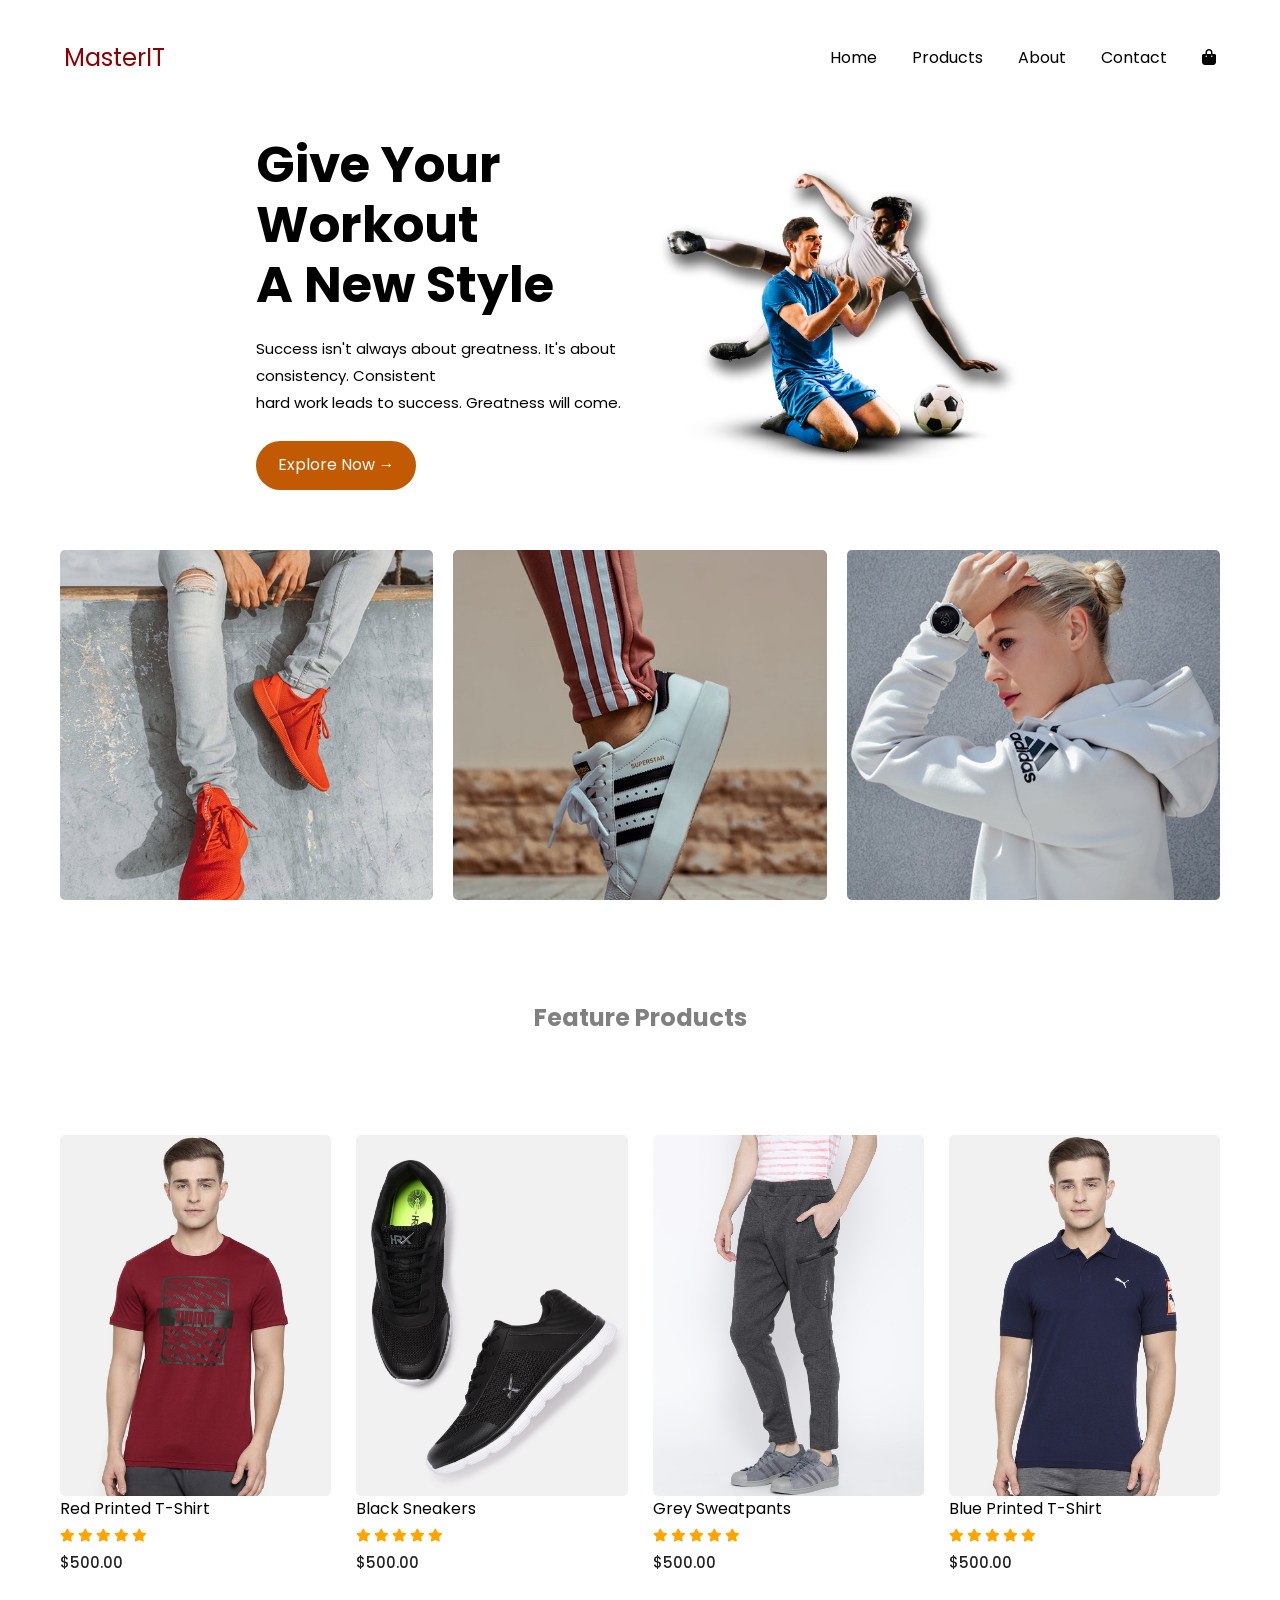
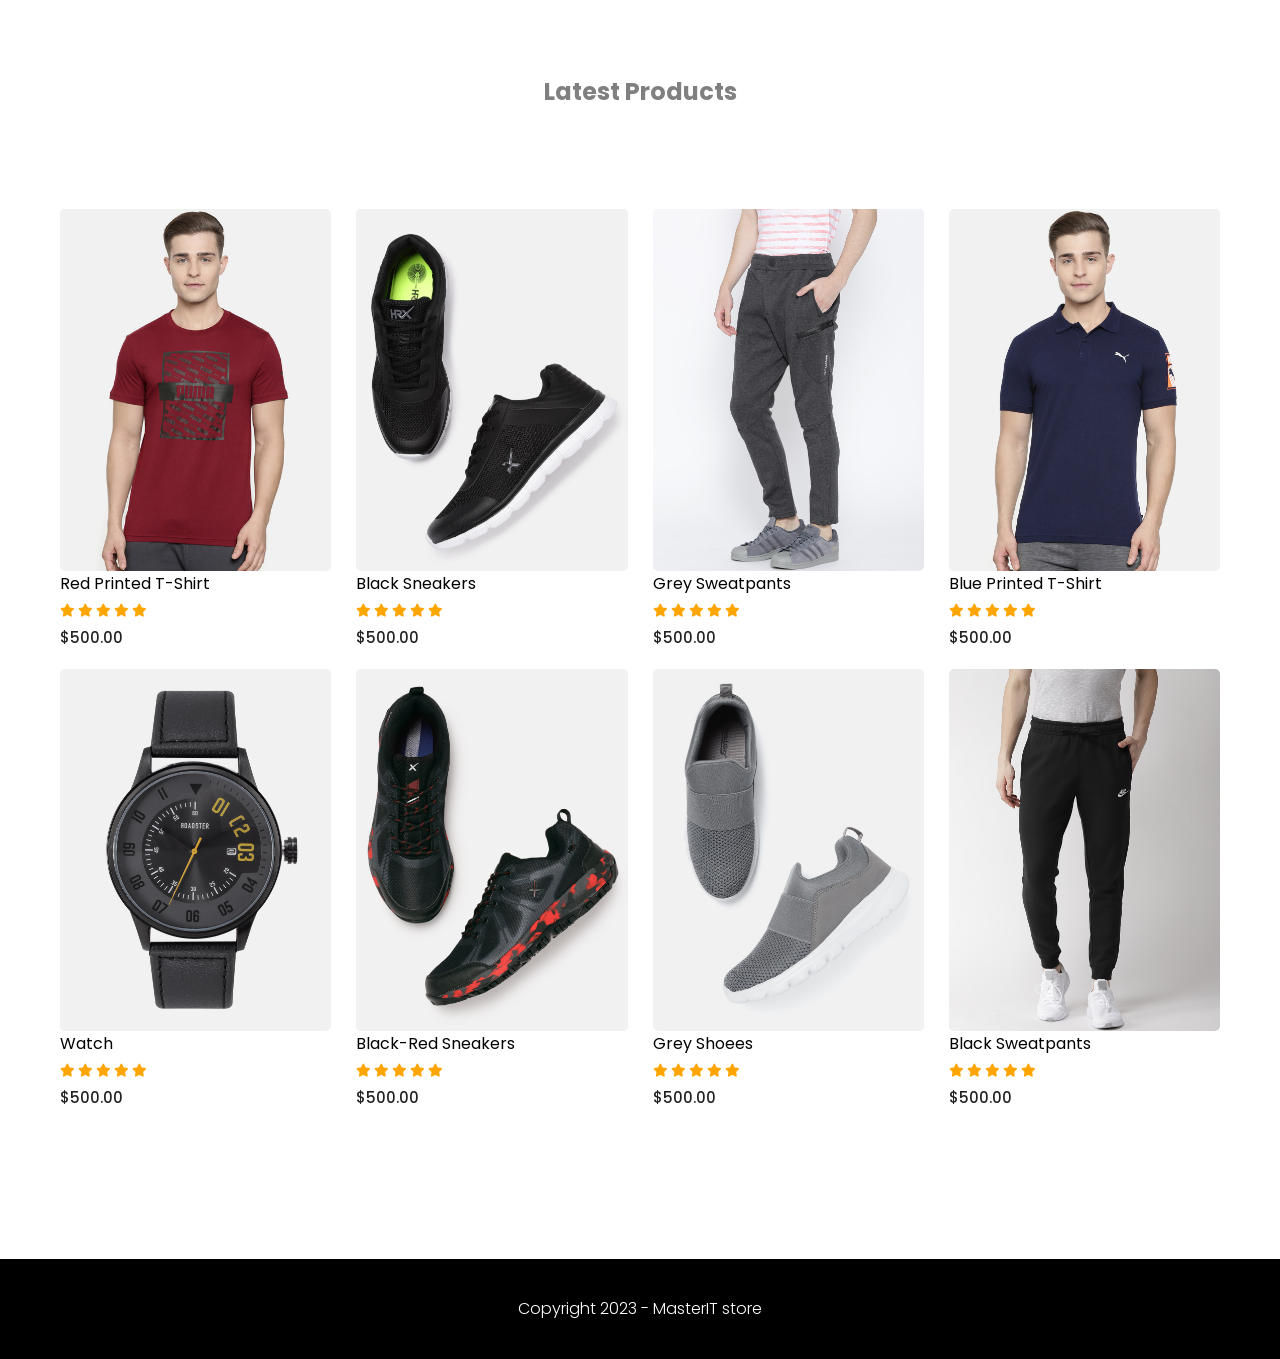
==== index.html @ 78290459 "masteritweb" ====
<!DOCTYPE html>
<html lang="en">
<head>
    <meta charset="UTF-8">
    <meta name="viewport" content="width=device-width, initial-scale=1.0">
    <link rel="stylesheet" href="https://cdnjs.cloudflare.com/ajax/libs/font-awesome/6.7.2/css/all.min.css">
    <link rel="stylesheet" href="style2.css">
    <link rel="preconnect" href="https://fonts.googleapis.com">
    <link rel="preconnect" href="https://fonts.gstatic.com" crossorigin>
    <link
        href="https://fonts.googleapis.com/css2?family=Inter:ital,opsz,wght@0,14..32,100..900;1,14..32,100..900&family=Poppins:ital,wght@0,100;0,200;0,300;0,400;0,500;0,600;0,700;0,800;0,900;1,100;1,200;1,300;1,400;1,500;1,600;1,700;1,800;1,900&display=swap"
        rel="stylesheet">
    <title>Home Page</title>
</head>
<body>
    <div class="container">

        <div class="navigation">
            <div class="name">
                <h1>MasterIT</h1>
            </div>
            
            <div class="menu">
                <button class="menu-toggle" type="button" aria-label="Toggle navigation" aria-expanded="false" aria-controls="primary-menu">
                    <i class="fa-solid fa-bars" aria-hidden="true"></i>
                </button>
                <ul id="primary-menu">
                    <li><a href="index.html">Home</a></li>
                    <li><a href="product.html">Products</a></li>
                    <li><a href="about.html">About</a></li>
                    <li><a href="contact.html">Contact</a></li>
                    <a href="shop.html"><i class="fa-solid fa-bag-shopping"></i></a>
                </ul>

                
            </div>
        </div>
        
        <div class="body">

            <div class="body2">
                <div class="text">
                    <div class="header">
                        <h1>Give Your Workout <br> A New Style</h1>
                    </div>
                    <div class="body1">
                        <div class="info">
                            <p>
                                Success isn't always about greatness. It's about consistency. Consistent <br> hard work leads to success. Greatness will come.
                            </p>
                            
                            <div class="button">
                                <p>Explore Now &#x2192;</p>
                                
                            </div>
                        </div>
                    </div>
                </div>
                
                <div class="img">
                    <img src="img/img-01.png" alt="">
                </div>
            </div>
            
            <div class="category">
                <img class="category-img" src="img/category-1.jpg" alt="">
                <img class="category-img" src="img/category-2.jpg" alt="">
                <img class="category-img" src="img/category-3.jpg" alt="">
            </div>
            <div class="feature-txt">
                <h2>Feature Products</h2>
            </div>
            <div class="feature-products">
                <div>
                    <img class="feature-img" src="img/product-1.jpg" alt="">
                    <p class="product name">Red Printed T-Shirt</p>
                    <div class="star-icon">
                        <i class="fa-solid fa-star"></i>
                        <i class="fa-solid fa-star"></i>
                        <i class="fa-solid fa-star"></i>
                        <i class="fa-solid fa-star"></i>
                        <i class="fa-solid fa-star"></i>
                    </div>
                    <p class="price">$500.00</p>
                </div>
                <div>
                    <img class="feature-img" src="img/product-2.jpg" alt="">
                    <p class="product name">Black Sneakers</p>
                    <div class="star-icon">
                        <i class="fa-solid fa-star"></i>
                        <i class="fa-solid fa-star"></i>
                        <i class="fa-solid fa-star"></i>
                        <i class="fa-solid fa-star"></i>
                        <i class="fa-solid fa-star"></i>
                    </div>
                    <p class="price">$500.00</p>
                </div>
                <div>
                    <img class="feature-img" src="img/product-3.jpg" alt="">
                    <p class="product name">Grey Sweatpants</p>
                    <div class="star-icon">
                        <i class="fa-solid fa-star"></i>
                        <i class="fa-solid fa-star"></i>
                        <i class="fa-solid fa-star"></i>
                        <i class="fa-solid fa-star"></i>
                        <i class="fa-solid fa-star"></i>
                    </div>
                    <p class="price">$500.00</p>
                </div>
                <div>
                    <img class="feature-img" src="img/product-4.jpg" alt="">
                    <p class="product name">Blue Printed T-Shirt</p>
                    <div class="star-icon">
                        <i class="fa-solid fa-star"></i>
                        <i class="fa-solid fa-star"></i>
                        <i class="fa-solid fa-star"></i>
                        <i class="fa-solid fa-star"></i>
                        <i class="fa-solid fa-star"></i>
                    </div>
                    <p class="price">$500.00</p>
                </div>
            </div>
            
            <div class="latest-txt">
                <h2>Latest Products</h2>
            </div>
            <div class="latest-products">
                <div>
                    <img class="latest-img" src="img/product-1.jpg" alt="">
                    <p class="product name">Red Printed T-Shirt</p>
                    <div class="star-icon">
                        <i class="fa-solid fa-star"></i>
                    <i class="fa-solid fa-star"></i>
                    <i class="fa-solid fa-star"></i>
                    <i class="fa-solid fa-star"></i>
                    <i class="fa-solid fa-star"></i>
                </div>
                <p class="price">$500.00</p>
            </div>
            <div>
                <img class="latest-img" src="img/product-2.jpg" alt="">
                <p class="product name">Black Sneakers</p>
                <div class="star-icon">
                    <i class="fa-solid fa-star"></i>
                    <i class="fa-solid fa-star"></i>
                    <i class="fa-solid fa-star"></i>
                    <i class="fa-solid fa-star"></i>
                    <i class="fa-solid fa-star"></i>
                </div>
                <p class="price">$500.00</p>
            </div>
            <div>
                <img class="latest-img" src="img/product-3.jpg" alt="">
                <p class="product name">Grey Sweatpants</p>
                <div class="star-icon">
                    <i class="fa-solid fa-star"></i>
                    <i class="fa-solid fa-star"></i>
                    <i class="fa-solid fa-star"></i>
                    <i class="fa-solid fa-star"></i>
                    <i class="fa-solid fa-star"></i>
                </div>
                <p class="price">$500.00</p>
            </div>
            <div>
                <img class="latest-img" src="img/product-4.jpg" alt="">
                <p class="product name">Blue Printed T-Shirt</p>
                <div class="star-icon">
                    <i class="fa-solid fa-star"></i>
                    <i class="fa-solid fa-star"></i>
                    <i class="fa-solid fa-star"></i>
                    <i class="fa-solid fa-star"></i>
                    <i class="fa-solid fa-star"></i>
                </div>
                <p class="price">$500.00</p>
            </div> 
        </div>
        
        <div class="latest-products">
            <div>
                <img class="latest-img" src="img/product-9.jpg" alt="">
                <p class="product name">Watch</p>
                <div class="star-icon">
                    <i class="fa-solid fa-star"></i>
                    <i class="fa-solid fa-star"></i>
                    <i class="fa-solid fa-star"></i>
                    <i class="fa-solid fa-star"></i>
                    <i class="fa-solid fa-star"></i>
                </div>
                <p class="price">$500.00</p>
            </div>
            <div>
                <img class="latest-img" src="img/product-10.jpg" alt="">
                <p class="product name">Black-Red Sneakers</p>
                <div class="star-icon">
                    <i class="fa-solid fa-star"></i>
                    <i class="fa-solid fa-star"></i>
                    <i class="fa-solid fa-star"></i>
                    <i class="fa-solid fa-star"></i>
                    <i class="fa-solid fa-star"></i>
                </div>
                <p class="price">$500.00</p>
            </div>
            <div>
                <img class="latest-img" src="img/product-11.jpg" alt="">
                <p class="product name">Grey Shoees</p>
                <div class="star-icon">
                    <i class="fa-solid fa-star"></i>
                    <i class="fa-solid fa-star"></i>
                    <i class="fa-solid fa-star"></i>
                    <i class="fa-solid fa-star"></i>
                    <i class="fa-solid fa-star"></i>
                </div>
                <p class="price">$500.00</p>
            </div>
            <div>
                <img class="latest-img" src="img/product-12.jpg" alt="">
                <p class="product name">Black Sweatpants</p>
                <div class="star-icon">
                    <i class="fa-solid fa-star"></i>
                    <i class="fa-solid fa-star"></i>
                    <i class="fa-solid fa-star"></i>
                    <i class="fa-solid fa-star"></i>
                    <i class="fa-solid fa-star"></i>
                </div>
                <p class="price">$500.00</p>
            </div>
        </div>
        </div>
        
        <div class="footer">
            <p>Copyright 2023 - MasterIT store</p>
        </div>
    </div>
    <script>
        const menu = document.querySelector(".menu");
        const menuToggle = document.querySelector(".menu-toggle");

        menuToggle.addEventListener("click", () => {
            const isOpen = menu.classList.toggle("is-open");
            menuToggle.setAttribute("aria-expanded", String(isOpen));
        });
    </script>
    
</body>
</html>
---- style2.css ----
:root {
    --font-family: 'Poppins', sans-serif;
    --main-color: rgb(194, 89, 3);
}

* {
    margin: 0;
    padding: 0;
    box-sizing: border-box;
}

html {
    width: 100%;
    scroll-behavior: smooth;
}

body {
    width: 100%;
    min-height: 100vh;
    font-family: var(--font-family);
    overflow-x: hidden;
}

.container {
    width: 100%;
    max-width: 100%;
    margin: 0 auto;
}

img {
    display: block;
    max-width: 100%;
    height: auto;
}

.navigation {
    width: 100%;
    display: flex;
    align-items: center;
    justify-content: space-between;
    padding: 10px 5%;
    gap: 20px;
    border-radius: 10px;
    margin-top: 30px;
    
}

.name h1 {
    font-weight: 400;
    font-size: 24px;
    color: darkred;
}

.menu ul {
    list-style: none;
    display: flex;
    align-items: center;
    gap: 35px;
    margin: 0;
    padding: 0;
    font-weight: 500;
}

.menu a {
    color: black;
    text-decoration: none;
    font-weight: 400;
    transition: 0.3s ease-in-out;
}

.menu-toggle {
    display: none;
    border: 0;
    background: transparent;
    color: inherit;
    font-size: 24px;
    padding: 8px;
    cursor: pointer;
}

.menu a:hover,
.menu i:hover {
    color: orange;
}

.menu i {
    cursor: pointer;
    transition: 0.3s ease-in-out;
}

.body2 {
    display: flex;
    align-items: center;
    justify-content: space-evenly;
    gap: 30px;
    width: 100%;
    margin-top: 40px;
    padding: 10px 20%;
    /* margin-left: 10px; */
}

.text {
    width: 50%;
    min-width: 0;
}

.header h1 {
    font-size: clamp(30px, 4vw, 50px);
    color: black;
    margin: 0;
    line-height: 1.2;
}

.info p {
    font-size: 15px;
    line-height: 1.8;
    margin-top: 20px;
}

.button {
    display: inline-block;
    padding: 10px 20px;
    background-color: var(--main-color);
    width: 160px;
    color: white;
    border: none;
    border-radius: 25px;
    cursor: pointer;
    transition: 0.3s ease-in-out;
    margin-top: 25px;
}

.button:hover {
    background-color: rgb(97, 52, 0);
}

.button p {
    text-align: center;
    margin: 0;
    font-size: 16px;
}

.img {
    width: 50%;
    min-width: 0;
    display: flex;
    justify-content: center;
}

.img img {
    width: 100%;
    max-width: 500px;
    height: auto;
    object-fit: contain;
}

.category {
    display: grid;
    grid-template-columns: repeat(3, minmax(0, 1fr));
    gap: 20px;
    width: 100%;
    max-width: 1200px;
    margin: 50px auto;
    padding: 0 20px;
}

.category-img {
    width: 100%;
    height: 350px;
    object-fit: cover;
    border-radius: 5px;
}

.feature-txt h2 {
    text-align: center;
    font-size: 24px;
    margin: 100px 0;
    font-family: var(--font-family);
    color: grey;
}

.feature-products {
    display: grid;
    grid-template-columns: repeat(4, minmax(0, 1fr));
    gap: 25px;
    width: 100%;
    max-width: 1200px;
    margin: 40px auto;
    padding: 0 20px;
}

.product-card {
    min-width: 0;
    width: 100%;
}

.feature-img {
    width: 100%;
    max-width: none;
    height: auto;
    transition: 0.3s ease;
    border-radius: 5px;
}

.feature-img:hover {
    transform: translateY(-10px);
}

.latest-txt h2 {
    text-align: center;
    font-size: 24px;
    margin: 100px 0;
    font-family: var(--font-family);
    color: grey;
}

.latest-products {
    display: grid;
    grid-template-columns: repeat(4, minmax(0, 1fr));
    gap: 30px 25px;
    width: 100%;
    max-width: 1200px;
    margin: 20px auto;
    padding: 0 20px;
}

.latest-img {
    width: 100%;
    max-width: none;
    height: auto;
    transition: 0.3s ease;
    border-radius: 5px;
}

.latest-img:hover {
    transform: translateY(-10px);
}

.product-name {
    font-size: 15px;
    margin-top: 10px;
    color: #333;
}

.star-icon {
    color: orange;
    font-size: 13px;
    margin-top: 5px;
}

.price {
    font-size: 15px;
    font-weight: 500;
    margin-top: 5px;
    color: #222;
}

.footer {
    background-color: black;
    width: 100%;
    min-height: 100px;
    margin-top: 150px;
    display: flex;
    align-items: center;
    justify-content: center;
    padding: 20px;
}

.footer p {
    color: white;
    text-align: center;
    font-family: var(--font-family);
    font-size: 16px;
    font-weight: 300;
}

.all-txt h2{
    margin-left: 270px;
    margin-top: 50px;
    margin-bottom: 50px;
}


.widget{
    display: flex;
    gap: 20px;
    justify-content: left;
    margin-left: 260px;
    margin-top: 50px;
}

.widget :hover{
    background-color: orange;
}

.box {
    border: 1px solid orange;
    width: 40px;
    height: 40px;
    display: flex;
    align-items: center;
    justify-content: center;
    text-align: center;
}

.box p{
    text-align: center;
}

.about, .contact {
    width: 100%;
    max-width: 1000px;
    margin: 50px auto;
    /* padding: 0 30px; */
}

.about-title, .contact-title {
    text-align: center;
    margin-bottom: 20px;
}

.about-title h1, .contact-title h1 {
    font-family: var(--font-family);
    font-size: 36px;
    color: #222;
}

.info {
    width: 100%;
}

.info .introduction {
    text-align: center;
    font-family: var(--font-family);
    font-size: 18px;
    font-weight: 300;
}

.info .context {
    text-align: justify;
    font-family: var(--font-family);
    font-size: 16px;
    font-weight: 300;
    line-height: 1.8;
    margin-top: 24px;
}

.input{
    align-items: center;
    margin-left: 200px;
    margin-top: 40px;
}

.txt{
    font-family: var(--font-family);
}

.type,
textarea {
    width: 600px;
    height: 40px;
    margin-top: 10PX;
    padding-left: 8px;
}

.contact input,
.contact textarea,
.contact button {
    font-family: var(--font-family);
}

.btn{
    margin-left: 250px;
    margin-top: 10px;
}

.btn2{
    background-color: white;
    border: 1px solid orange;
    width: 150px;
    height: 50px;
}

.cart-container {
    width: 60%;
    margin: 85px auto;
}

.cart-table {
    width: 100%;
    border-collapse: collapse;
}

.cart-table th {
    background: #ff523b;
    color: white;
    padding: 8px;
    font-size: 20px;
    font-weight: 400;
    text-align: left;
}

.center {
    text-align: center;
}

.cart-table th.right {
    text-align: right;
}

.cart-table th.center {
    text-align: center;
}

.right {
    text-align: right;
}

.cart-table td {
    padding: 12px 8px;
    font-size: 20px;
}

.product-info {
    display: flex;
    align-items: center;
    gap: 13px;
}

.product-info img {
    width: 110px;
    height: 110px;
    object-fit: cover;
}

.product-info p {
    color: #555;
    font-size: 20px;
}

.product-info span {
    display: inline-block;
    font-size: 16px;
    margin: 3px 0 8px;
}

.product-info a {
    color: #ff523b;
    font-size: 15px;
}

.cart-table input {
    width: 55px;
    height: 41px;
    padding: 8px;
    font-size: 16px;
}

.total-table {
    width: 100%;
    border-top: 3px solid #ff523b;
    border-collapse: collapse;
}

.total-table td {
    padding: 13px 8px;
    font-size: 20px;
}

@media (min-width: 769px) and (max-width: 1024px) {
    .navigation {
        padding-right: 4%;
        padding-left: 4%;
        gap: 16px;
    }

    .menu ul {
        gap: 20px;
    }

    .body2 {
        gap: 24px;
    }

    .category {
        grid-template-columns: repeat(2, minmax(0, 1fr));
    }

    .category-img {
        height: auto;
        aspect-ratio: 1;
    }

    .feature-products,
    .latest-products {
        grid-template-columns: repeat(2, minmax(0, 1fr));
        gap: 24px;
    }

    .all-txt h2 {
        margin-left: max(40px, calc((100% - 900px) / 2));
    }

    .widget {
        margin-left: max(40px, calc((100% - 900px) / 2));
    }

    .about,
    .contact {
        width: calc(100% - 64px);
    }

    .contact .input {
        width: 100%;
        max-width: 600px;
        margin: 40px auto 0;
    }

    .contact .type {
        width: 100%;
        max-width: 100%;
    }

    .contact .btn {
        margin-left: 0;
    }

    .contact .btn2 {
        width: 100%;
        max-width: 180px;
        height: 45px;
        font-size: 14px;
        margin-left: 210px;
    }

    .cart-container {
        width: 92%;
    }

    .cart-table td {
        font-size: 16px;
    }

    .product-info {
        gap: 10px;
    }

    .product-info img {
        width: 80px;
        height: 80px;
    }

    .product-info p {
        font-size: 16px;
    }

    .footer {
        margin-top: 100px;
    }
}


@media (max-width: 768px) {

    .navigation {
        display: flex;
        flex-direction: row;
        align-items: center;
        justify-content: space-between;
        padding: 10px 20px;
    }

    .menu {
        display: flex;
        align-items: center;
        gap: 15px;
        position: relative;
    }

    .menu-toggle {
        display: inline-flex;
        align-items: center;
        justify-content: center;
        cursor: pointer;
    }

    .menu ul {
        display: flex;
        flex-direction: column;
        position: absolute;
        top: calc(100% + 8px);
        right: 0;
        width: 350px;
        padding: 15px;
        gap: 15px;
        background-color: white;
        box-shadow: 0 4px 10px rgba(0, 0, 0, 0.15);
        z-index: 100;
        border-radius: 8px;
        opacity: 0;
        visibility: hidden;
        pointer-events: none;
        transform: translateY(-12px) scaleY(0.96);
        transform-origin: top right;
        transition: opacity 0.3s ease, transform 0.3s ease, visibility 0s linear 0.3s;
    }

    .menu.is-open ul {
        opacity: 1;
        visibility: visible;
        pointer-events: auto;
        transform: translateY(0) scaleY(1);
        transition-delay: 0s;
    }

    .menu ul li {
        list-style: none;
    }

    .body2 {
        display: flex;
        flex-direction: column;
        align-items: center;
        text-align: center;
        padding: 20px;
    }

    .text,
    .img {
        width: 100%;
    }

    .header h1 {
        font-size: clamp(28px, 8vw, 42px);
    }

    .info p {
        font-size: 14px;
        line-height: 1.7;
    }

    .info p br {
        display: none;
    }

    .img img {
        width: 100%;
        max-width: 400px;
        height: auto;
    }

    .category {
        display: grid;
        grid-template-columns: 1fr;
        gap: 20px;
        padding: 20px;
    }

    .category-img {
        width: 100%;
        height: auto;
    }

    .feature-txt h2,
    .latest-txt h2 {
        text-align: center;
        margin: 40px 0 25px;
        font-size: 23px;
    }

    .feature-products,
    .latest-products {
        display: grid;
        grid-template-columns: repeat(2, 1fr);
        gap: 20px 12px;
        padding: 0 15px;
    }

    .feature-products > div,
    .latest-products > div {
        width: 100%;
        min-width: 0;
    }

    .feature-img,
    .latest-img {
        width: 100%;
        height: auto;
        display: block;
    }

    .product.name {
        font-size: 18px;
    }

    .star-icon {
        font-size: 11px;
    }

    .price {
        font-size: 16px;
    }

    .footer {
        text-align: center;
        padding: 20px 10px;
        font-size: 13px;
    }

    .all-txt h2{
        font-size: 22px;
        margin-left: 20px;
        margin-top: 10px;
        margin-bottom: 20px;
    }

    .widget{
        margin-left: 15px;
        margin-top: 30px;
        
    }

    .box{
        width: 40px;
        height: 40px;
        align-items: center;
        justify-content: center;
        text-align: center;
    }
    

    .about {
        width: calc(100% - 32px);
        margin: 32px auto;
    }

    .about .info .context {
        text-align: left;
        text-align: justify;
    }

    .input{
        width: 80%;
        margin: auto;
        display: block;
    }

    .type{
        width: 100%;
    }

    .btn{
        margin-left: 80px;
    }

    .cart-container {
        width: 95%;
        margin: 40px auto;
    }

    .cart-table th {
        font-size: 14px;
    }

    .cart-table td {
        padding: 10px 4px;
        font-size: 13px;
    }

    .product-info {
        gap: 7px;
    }

    .product-info img {
        width: 60px;
        height: 70px;
    }

    .product-info p {
        font-size: 12px;
    }

    .product-info span {
        font-size: 10px;
    }

    .product-info a {
        font-size: 10px;
    }

    .cart-table input {
        width: 40px;
        height: 32px;
        padding: 4px;
        font-size: 12px;
    }

    .total-table td {
        font-size: 13px;
        padding: 9px 4px;
    }

    
}

@media (prefers-reduced-motion: reduce) {
    .menu ul {
        transition: none;
    }
}

@media (max-width: 400px) {

    .feature-products,
    .latest-products {
        grid-template-columns: 1fr;
    }

    .header h1 {
        font-size: 28px;
    }

    .category {
        padding: 15px;
    }
}
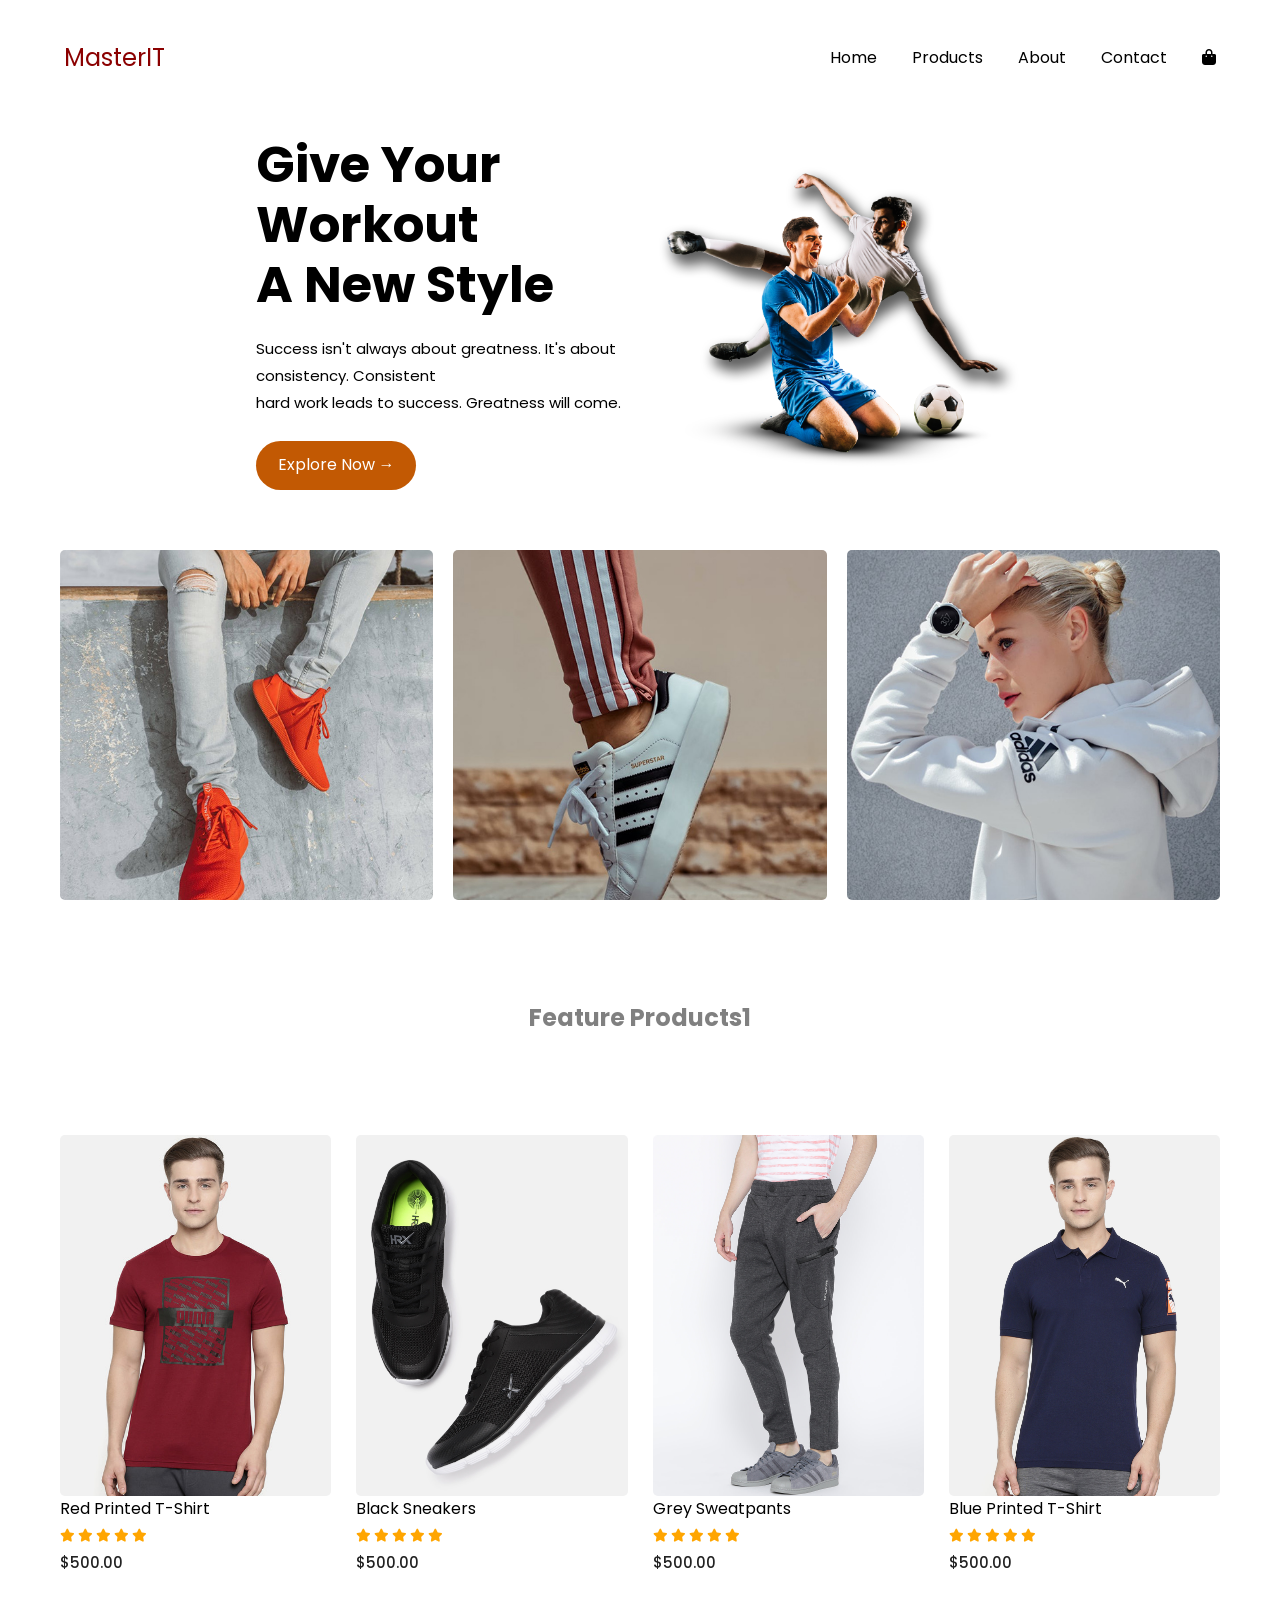
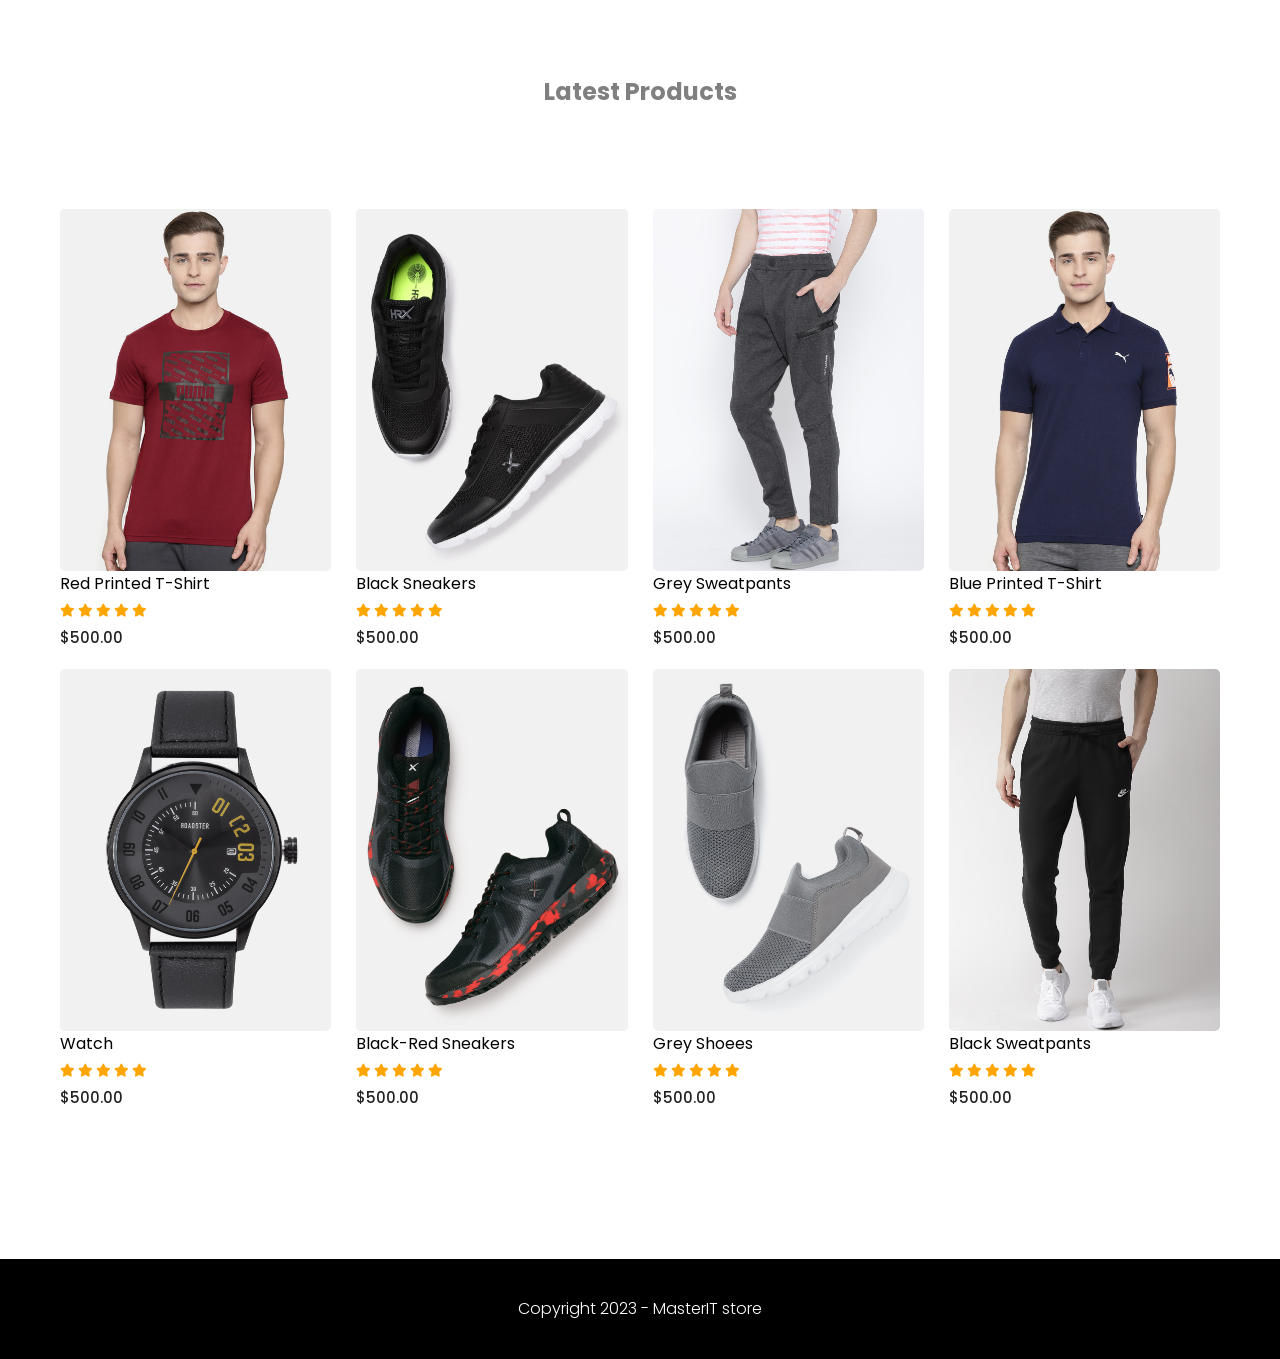
==== commit e53256be: "change feature name" ====
--- a/index.html
+++ b/index.html
@@ -68,7 +68,7 @@
                 <img class="category-img" src="img/category-3.jpg" alt="">
             </div>
             <div class="feature-txt">
-                <h2>Feature Products</h2>
+                <h2>Feature Products1</h2>
             </div>
             <div class="feature-products">
                 <div>
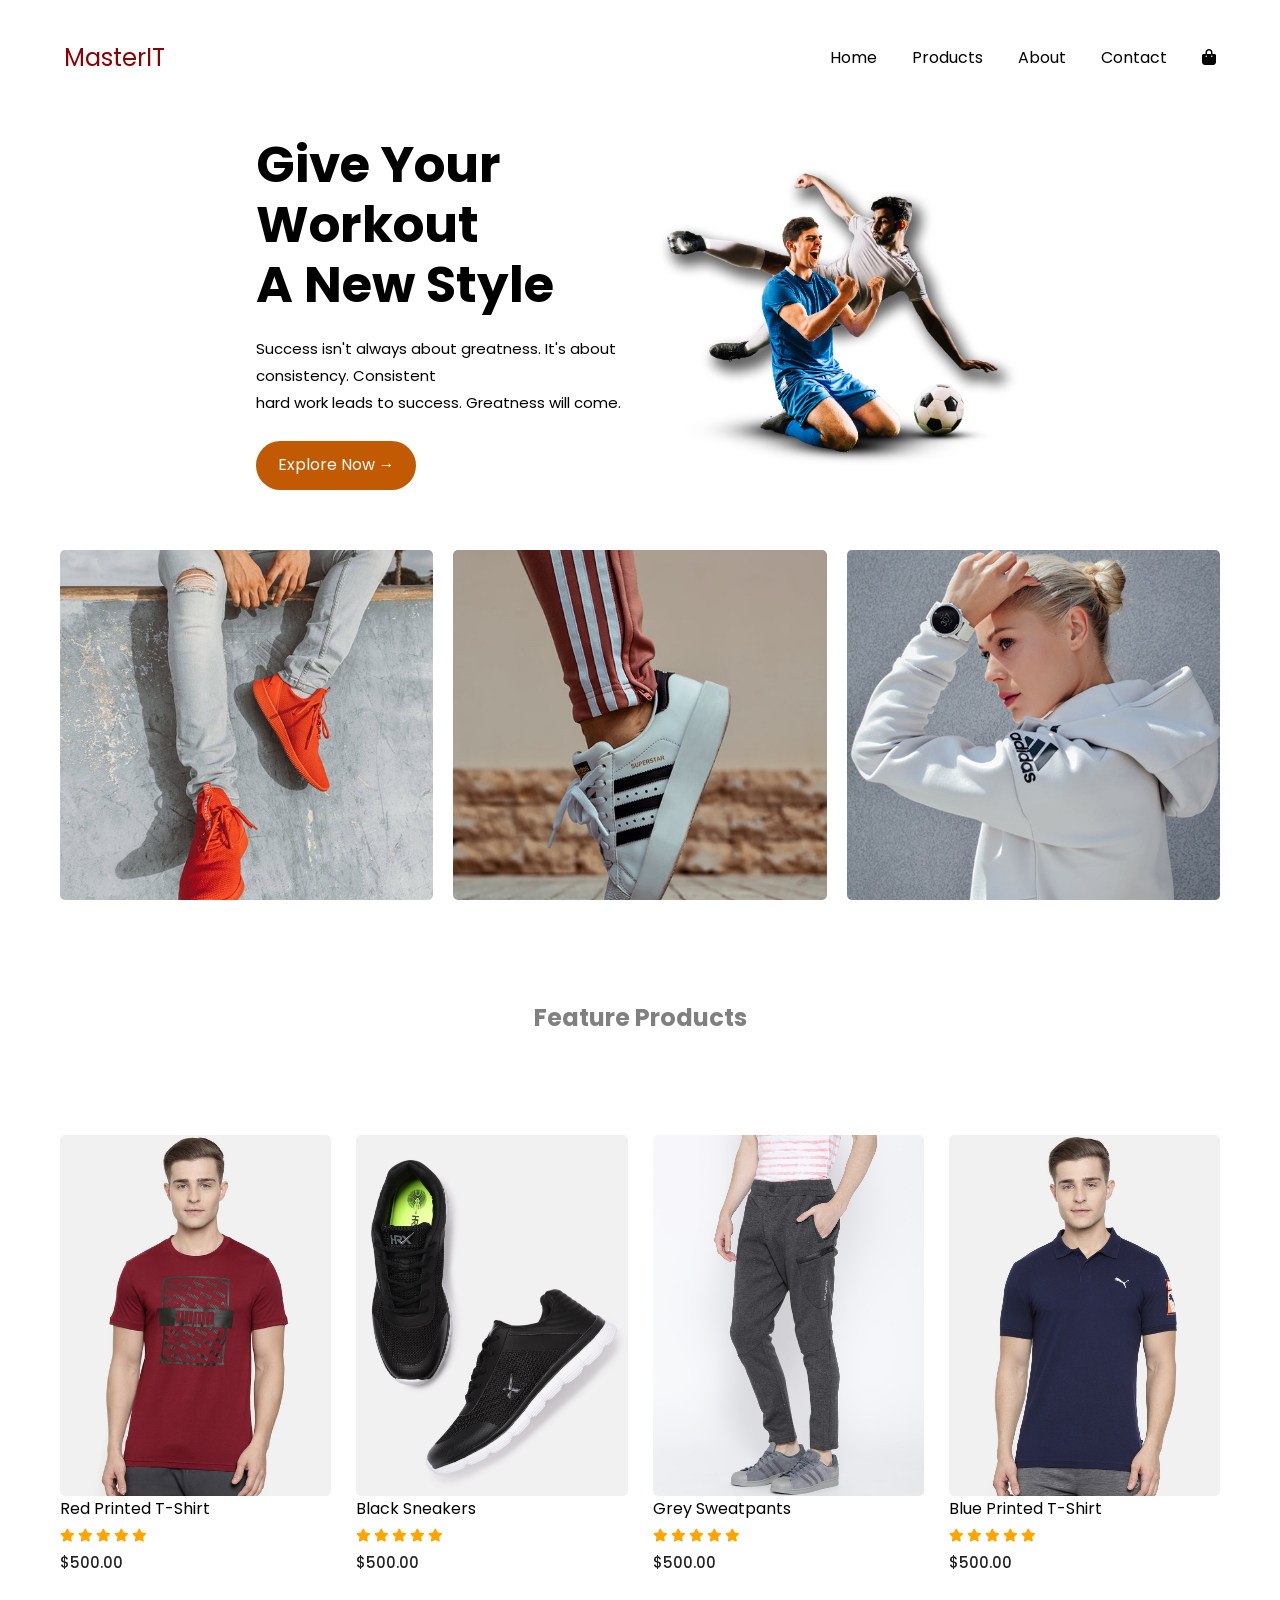
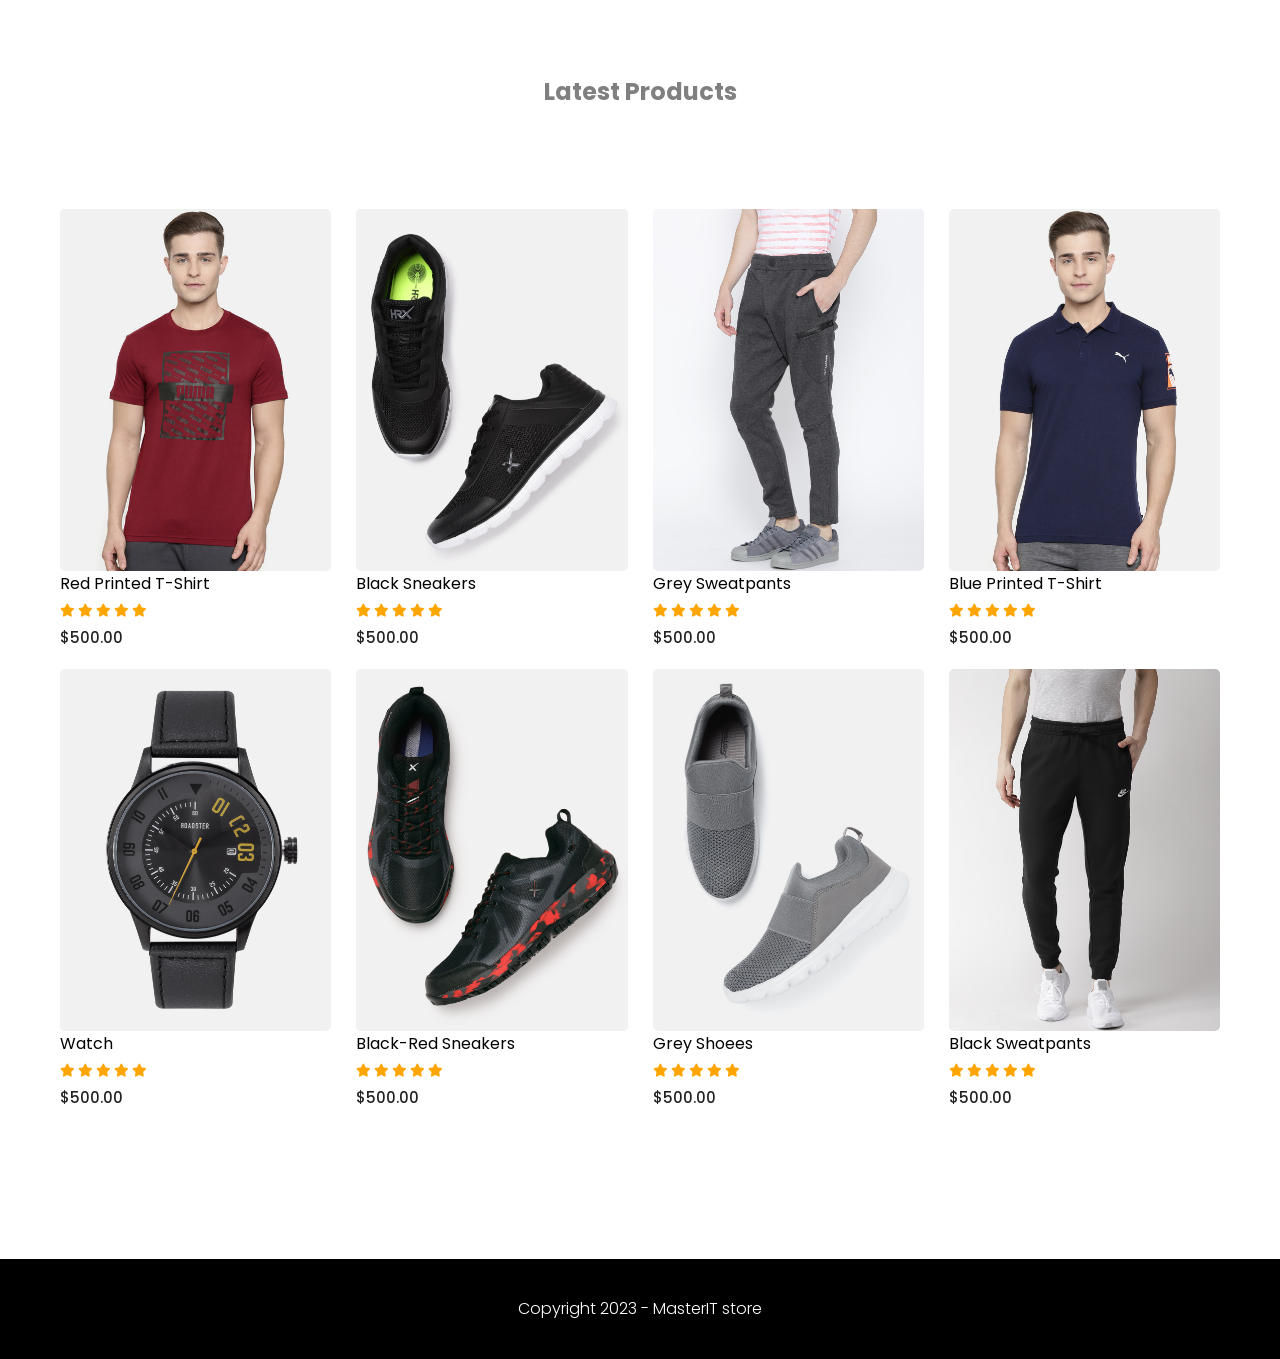
==== commit 8b94a66d: "update feature" ====
--- a/index.html
+++ b/index.html
@@ -68,7 +68,7 @@
                 <img class="category-img" src="img/category-3.jpg" alt="">
             </div>
             <div class="feature-txt">
-                <h2>Feature Products1</h2>
+                <h2>Feature Products</h2>
             </div>
             <div class="feature-products">
                 <div>
